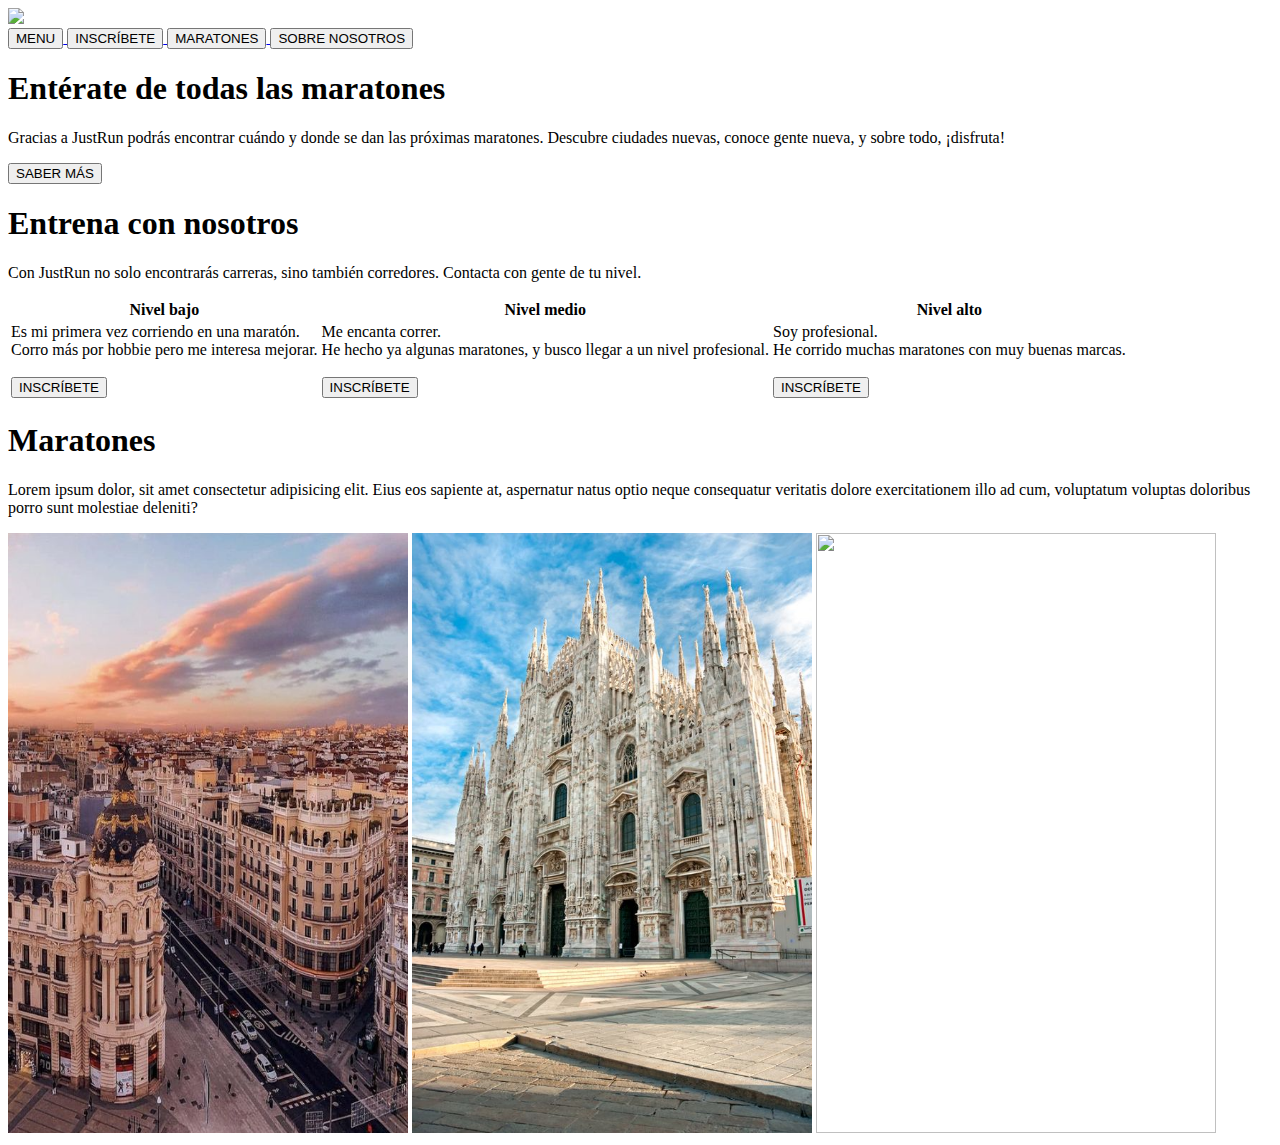
==== index.html @ 64826e67 "Add files via upload" ====
<!DOCTYPE html>
<html>

<head>
    <meta name="viewport" content="width=device-width, initial-scale=1.0">
    <title>Maratones</title>
    <link rel="stylesheet" href="pagwebeva.css">
</head>

<body>
    <header>

    </header>

    <main class="main">

        <nav>
            <a href="Index.html">
                <img src="Images/Logo.png">
            </a>

            <div class="nav-links">
                <a href="Index.html">
                    <button id="MENU">
                        MENU
                    </button>
                </a>

                <a href="Formulario.html">
                    <button id="INSCRIBETE">
                        INSCRÍBETE
                    </button>
                </a>

                <a href="Maratones.html">
                    <button id="MARATONES">
                        MARATONES
                    </button>
                </a>

                <a href="SobreNosotros.html">
                    <button id="NOSOTROS">
                        SOBRE NOSOTROS
                    </button>
                </a>

            </div>
        </nav>

        <div class="Intro">
            <h1 id="titulo1">Entérate de todas las maratones</h1>
            <p>Gracias a JustRun podrás encontrar cuándo y donde se dan las próximas maratones.
                Descubre ciudades nuevas, conoce gente nueva, y sobre todo, ¡disfruta!
            </p>
            <a href="">
                <button id="saber" style="opacity: 50;">
                    SABER MÁS
                </button>
            </a>
        </div>

    </main>

    <div class="entrena">
        <h1>Entrena con nosotros</h1>
        <p>Con JustRun no solo encontrarás carreras, sino también corredores.
            Contacta con gente de tu nivel.
        </p>

        <table>
            <thead>
                <tr>
                    <th>
                        Nivel bajo
                    </th>
                    <th>
                        Nivel medio
                    </th>
                    <th>
                        Nivel alto
                    </th>
                </tr>
            </thead>

            <tbody id="contenido">
                <tr>
                    <td>Es mi primera vez corriendo en una maratón.<br> Corro más por hobbie pero me interesa mejorar.<br>  <br>
                        <a href="">
                            <button id="nivel" style="opacity: 50;">
                                INSCRÍBETE
                            </button>
                        </a>
                    </td>

                    <td>Me encanta correr.<br> He hecho ya algunas maratones, y busco llegar a un nivel profesional.<br> <br>
                        <a href="">
                            <button id="nivel" style="opacity: 50;">
                                INSCRÍBETE
                            </button>
                        </a>
                    </td>

                    <td>Soy profesional.<br> He corrido muchas maratones con muy buenas marcas.<br> <br>
                        <a href="">
                            <button id="nivel" style="opacity: 50;">
                                INSCRÍBETE
                            </button>
                        </a>
                    </td>
                </tr>
            </tbody>
        </table>
    </div>

    <section class="Maratones">
        <h1>Maratones</h1>
        <p>Lorem ipsum dolor, sit amet consectetur adipisicing elit.
            Eius eos sapiente at, aspernatur natus optio neque consequatur veritatis dolore exercitationem illo ad cum,
            voluptatum voluptas doloribus porro sunt molestiae deleniti?
        </p>

        <div class="fila">
            <div class="col">
                <img id="ciu" src="Madrid.png" width="400" height="600">
                <img id="ciu" src="Milan.jpg" width="400" height="600">
                <img id="ciu" src="Paris.jpg" width="400" height="600">
            </div>
            
    </div>

</body>

</html>
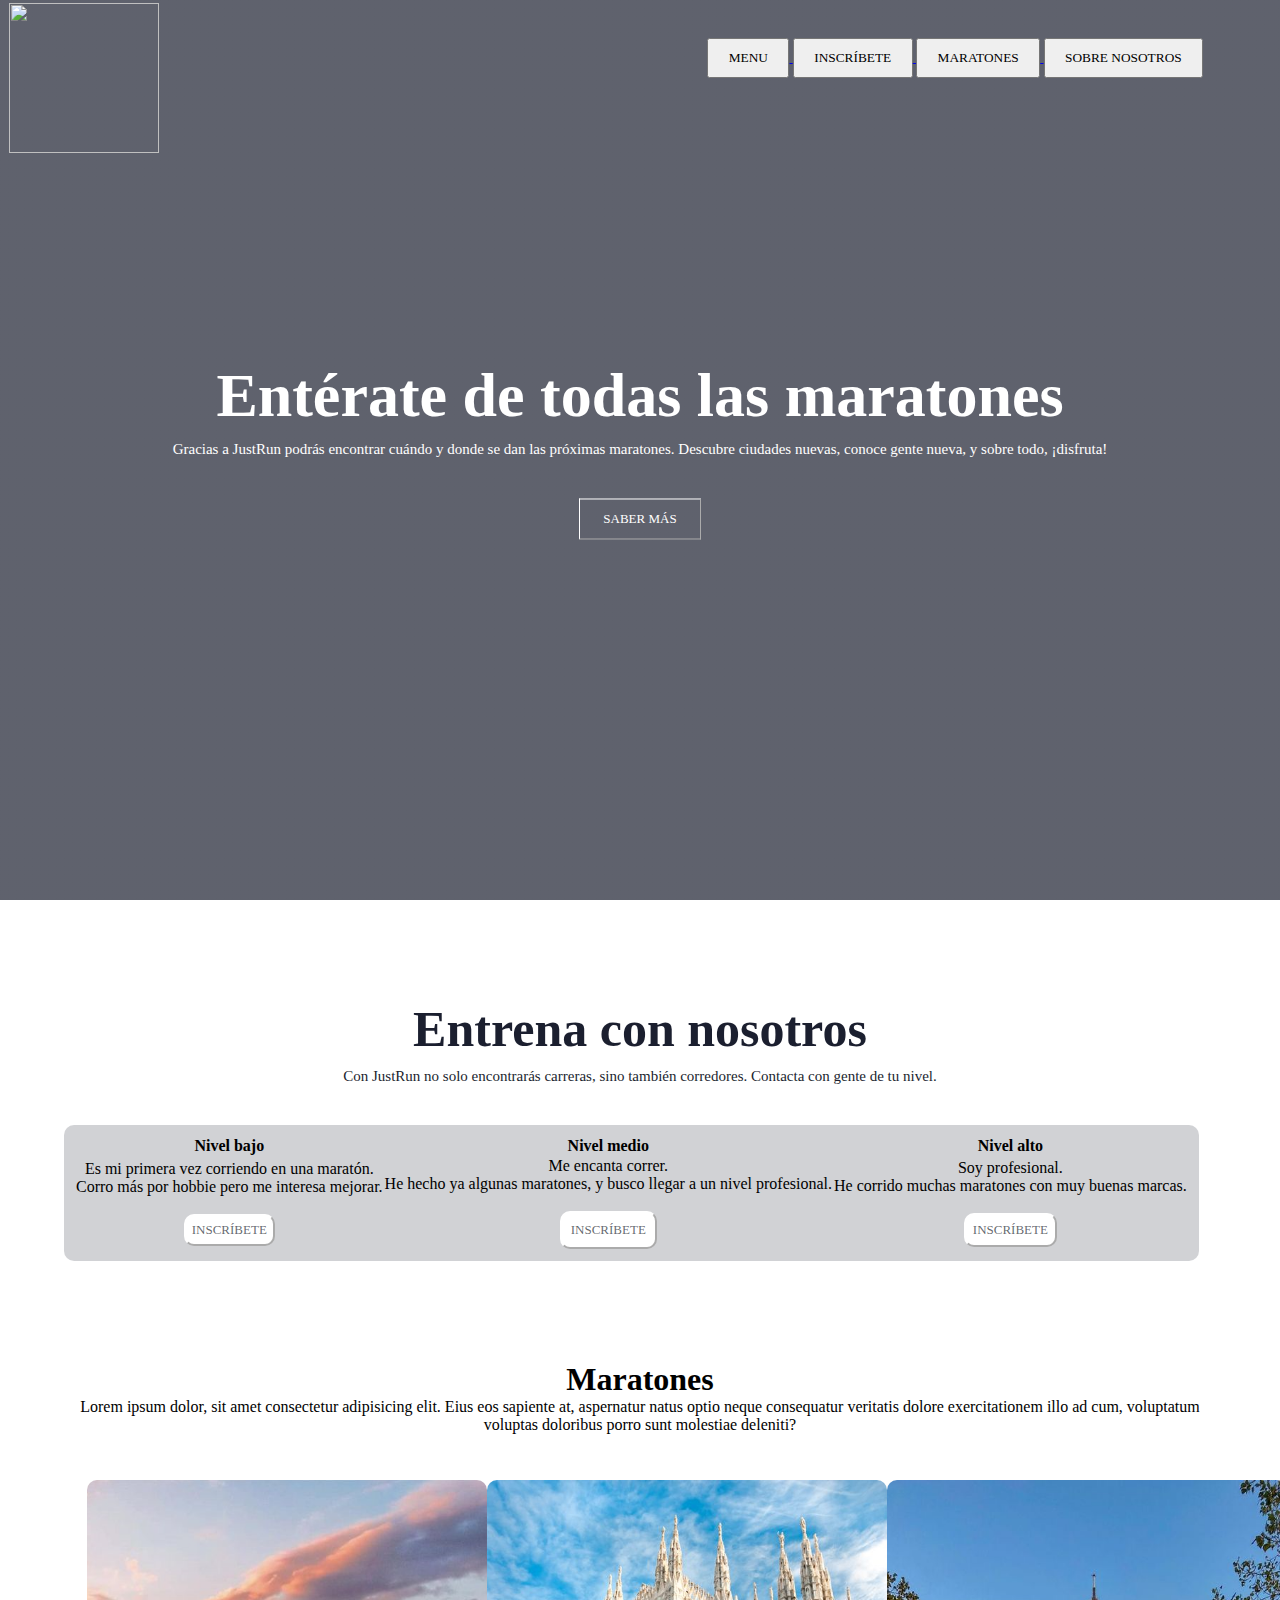
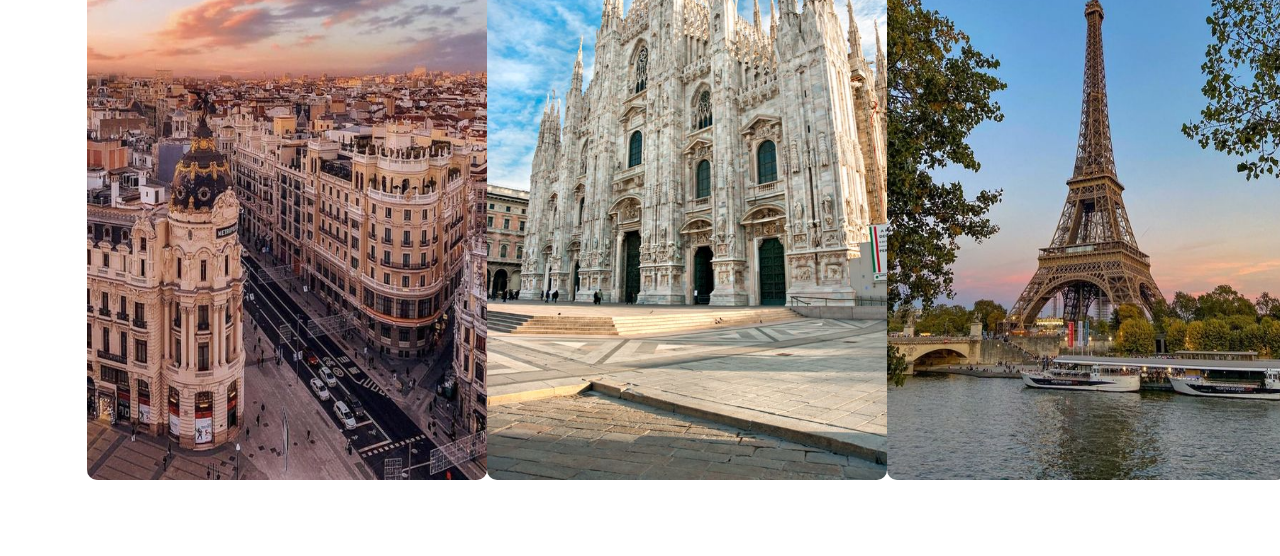
==== commit 03324c4d: "Rename Index.html to index.html" ====
--- a/index.html
+++ b/index.html
@@ -1,133 +1,133 @@
-<!DOCTYPE html>
-<html>
-
-<head>
-    <meta name="viewport" content="width=device-width, initial-scale=1.0">
-    <title>Maratones</title>
-    <link rel="stylesheet" href="pagwebeva.css">
-</head>
-
-<body>
-    <header>
-
-    </header>
-
-    <main class="main">
-
-        <nav>
-            <a href="Index.html">
-                <img src="Images/Logo.png">
-            </a>
-
-            <div class="nav-links">
-                <a href="Index.html">
-                    <button id="MENU">
-                        MENU
-                    </button>
-                </a>
-
-                <a href="Formulario.html">
-                    <button id="INSCRIBETE">
-                        INSCRÍBETE
-                    </button>
-                </a>
-
-                <a href="Maratones.html">
-                    <button id="MARATONES">
-                        MARATONES
-                    </button>
-                </a>
-
-                <a href="SobreNosotros.html">
-                    <button id="NOSOTROS">
-                        SOBRE NOSOTROS
-                    </button>
-                </a>
-
-            </div>
-        </nav>
-
-        <div class="Intro">
-            <h1 id="titulo1">Entérate de todas las maratones</h1>
-            <p>Gracias a JustRun podrás encontrar cuándo y donde se dan las próximas maratones.
-                Descubre ciudades nuevas, conoce gente nueva, y sobre todo, ¡disfruta!
-            </p>
-            <a href="">
-                <button id="saber" style="opacity: 50;">
-                    SABER MÁS
-                </button>
-            </a>
-        </div>
-
-    </main>
-
-    <div class="entrena">
-        <h1>Entrena con nosotros</h1>
-        <p>Con JustRun no solo encontrarás carreras, sino también corredores.
-            Contacta con gente de tu nivel.
-        </p>
-
-        <table>
-            <thead>
-                <tr>
-                    <th>
-                        Nivel bajo
-                    </th>
-                    <th>
-                        Nivel medio
-                    </th>
-                    <th>
-                        Nivel alto
-                    </th>
-                </tr>
-            </thead>
-
-            <tbody id="contenido">
-                <tr>
-                    <td>Es mi primera vez corriendo en una maratón.<br> Corro más por hobbie pero me interesa mejorar.<br>  <br>
-                        <a href="">
-                            <button id="nivel" style="opacity: 50;">
-                                INSCRÍBETE
-                            </button>
-                        </a>
-                    </td>
-
-                    <td>Me encanta correr.<br> He hecho ya algunas maratones, y busco llegar a un nivel profesional.<br> <br>
-                        <a href="">
-                            <button id="nivel" style="opacity: 50;">
-                                INSCRÍBETE
-                            </button>
-                        </a>
-                    </td>
-
-                    <td>Soy profesional.<br> He corrido muchas maratones con muy buenas marcas.<br> <br>
-                        <a href="">
-                            <button id="nivel" style="opacity: 50;">
-                                INSCRÍBETE
-                            </button>
-                        </a>
-                    </td>
-                </tr>
-            </tbody>
-        </table>
-    </div>
-
-    <section class="Maratones">
-        <h1>Maratones</h1>
-        <p>Lorem ipsum dolor, sit amet consectetur adipisicing elit.
-            Eius eos sapiente at, aspernatur natus optio neque consequatur veritatis dolore exercitationem illo ad cum,
-            voluptatum voluptas doloribus porro sunt molestiae deleniti?
-        </p>
-
-        <div class="fila">
-            <div class="col">
-                <img id="ciu" src="Madrid.png" width="400" height="600">
-                <img id="ciu" src="Milan.jpg" width="400" height="600">
-                <img id="ciu" src="Paris.jpg" width="400" height="600">
-            </div>
-            
-    </div>
-
-</body>
-
-</html>+<!DOCTYPE html>
+<html>
+
+<head>
+    <meta name="viewport" content="width=device-width, initial-scale=1.0">
+    <title>Maratones</title>
+    <link rel="stylesheet" href="pagwebeva.css">
+</head>
+
+<body>
+    <header>
+
+    </header>
+
+    <main class="main">
+
+        <nav>
+            <a href="index.html">
+                <img src="Images/Logo.png">
+            </a>
+
+            <div class="nav-links">
+                <a href="index.html">
+                    <button id="MENU">
+                        MENU
+                    </button>
+                </a>
+
+                <a href="Formulario.html">
+                    <button id="INSCRIBETE">
+                        INSCRÍBETE
+                    </button>
+                </a>
+
+                <a href="Maratones.html">
+                    <button id="MARATONES">
+                        MARATONES
+                    </button>
+                </a>
+
+                <a href="SobreNosotros.html">
+                    <button id="NOSOTROS">
+                        SOBRE NOSOTROS
+                    </button>
+                </a>
+
+            </div>
+        </nav>
+
+        <div class="Intro">
+            <h1 id="titulo1">Entérate de todas las maratones</h1>
+            <p>Gracias a JustRun podrás encontrar cuándo y donde se dan las próximas maratones.
+                Descubre ciudades nuevas, conoce gente nueva, y sobre todo, ¡disfruta!
+            </p>
+            <a href="">
+                <button id="saber" style="opacity: 50;">
+                    SABER MÁS
+                </button>
+            </a>
+        </div>
+
+    </main>
+
+    <div class="entrena">
+        <h1>Entrena con nosotros</h1>
+        <p>Con JustRun no solo encontrarás carreras, sino también corredores.
+            Contacta con gente de tu nivel.
+        </p>
+
+        <table>
+            <thead>
+                <tr>
+                    <th>
+                        Nivel bajo
+                    </th>
+                    <th>
+                        Nivel medio
+                    </th>
+                    <th>
+                        Nivel alto
+                    </th>
+                </tr>
+            </thead>
+
+            <tbody id="contenido">
+                <tr>
+                    <td>Es mi primera vez corriendo en una maratón.<br> Corro más por hobbie pero me interesa mejorar.<br>  <br>
+                        <a href="">
+                            <button id="nivel" style="opacity: 50;">
+                                INSCRÍBETE
+                            </button>
+                        </a>
+                    </td>
+
+                    <td>Me encanta correr.<br> He hecho ya algunas maratones, y busco llegar a un nivel profesional.<br> <br>
+                        <a href="">
+                            <button id="nivel" style="opacity: 50;">
+                                INSCRÍBETE
+                            </button>
+                        </a>
+                    </td>
+
+                    <td>Soy profesional.<br> He corrido muchas maratones con muy buenas marcas.<br> <br>
+                        <a href="">
+                            <button id="nivel" style="opacity: 50;">
+                                INSCRÍBETE
+                            </button>
+                        </a>
+                    </td>
+                </tr>
+            </tbody>
+        </table>
+    </div>
+
+    <section class="Maratones">
+        <h1>Maratones</h1>
+        <p>Lorem ipsum dolor, sit amet consectetur adipisicing elit.
+            Eius eos sapiente at, aspernatur natus optio neque consequatur veritatis dolore exercitationem illo ad cum,
+            voluptatum voluptas doloribus porro sunt molestiae deleniti?
+        </p>
+
+        <div class="fila">
+            <div class="col">
+                <img id="ciu" src="Madrid.png" width="400" height="600">
+                <img id="ciu" src="Milan.jpg" width="400" height="600">
+                <img id="ciu" src="Paris.jpg" width="400" height="600">
+            </div>
+            
+    </div>
+
+</body>
+
+</html>
--- a/pagwebeva.css
+++ b/pagwebeva.css
@@ -0,0 +1,218 @@
+* {
+    margin: 0;
+    padding: 0;
+}
+
+.main{
+    min-height: 100vh;
+    width: 100%;
+    background-image: linear-gradient(rgba(27, 31, 47, 0.7),rgba(27, 31, 47, 0.7)), 
+    url(Images/Fondo.jpg);
+    background-position: center;
+    background-size: cover;
+    position: relative;
+}
+
+nav{
+    display: flex;
+    justify-content: space-between;
+}
+
+nav img{
+    padding: 2% 6%;
+    height: 150px;
+    width: 150px;
+}
+
+.nav-links{
+    padding: 3% 6%;
+    flex:1;
+    text-align: right;
+    position: relative;
+
+    color: #fff;
+    font-size: 13px;
+    font-family: "Verdana";
+}
+#MENU{
+    padding: 1% 2%;
+    font-family: "Verdana";
+}
+#NOSOTROS{
+    padding: 1% 2%;
+    font-family: "Verdana";
+}
+#MARATONES{
+    padding: 1% 2%;
+    font-family: "Verdana";
+}
+#BLOG{
+    padding: 1% 2%;
+    font-family: "Verdana";
+}
+#INSCRIBETE{
+    padding: 1% 2%;
+    font-family: "Verdana";
+}
+
+.Intro{
+    width: 90%;
+    color: #fff;
+    position: absolute;
+    top: 50%;
+    left: 50%;
+    transform: translate(-50%,-50%);
+    text-align: center;
+    font-family: "Verdana";
+}
+
+.Intro h1{
+    font-size: 62px;
+}
+
+.Intro p{
+    margin: 10px 0 40px;
+    font-size: 15px;
+}
+
+#saber{
+    padding: 1% 2%;
+    font-family: "Verdana";
+    color: #fff;
+    font-size: 13px;
+    background-color: transparent;
+    border-color: #fff;
+    border-width: 1px ;
+}
+
+
+.entrena{
+    width: 90%;
+    margin: auto;
+    text-align: center;
+    padding-top: 100px;
+    font-family: "Verdana";
+}
+
+.entrena h1{
+    font-size: 50px;
+    color:rgba(27, 31, 47);
+}
+
+.entrena p{
+    margin: 10px 0 40px;
+    font-size: 15px;
+    color: rgba(27, 31, 47);
+}
+
+.entrena table{
+    font-family: "Verdana";
+    background-color: rgba(27, 31, 47, 0.2);
+    border-radius: 10px;
+    padding: 10px;
+}
+
+.Maratones{
+    width: 90%;
+    margin: auto;
+    text-align: center;
+    padding-top: 100px;
+    font-family: "Verdana";
+}
+
+#nivel{
+    padding: 2% 2%;
+    font-family: "Verdana";
+    color: rgba(27, 31, 47, 0.7);
+    font-size: 13px;
+    background-color: #fff;
+    border-color: #fff;
+    border-radius: 10px;
+
+}
+
+.col{
+    justify-content: space-between;
+    display: flex;
+    border-radius: 10px;
+    margin-bottom: 30px;
+    padding: 4% 2%;
+
+}
+
+#ciu{
+    border-radius: 10px;
+}
+
+#div-grande{
+    display: flex;
+    flex-direction: row;
+    background-color: rgb(27, 31, 47, 0.7);
+    height: 200px;
+    justify-content: center;
+    align-content: center;
+    width: 600px;
+    margin-top: 150px;
+    margin-left: 180px;
+    padding-left: 200px;
+    padding-right: 200px;
+    border-radius: 20px;
+}
+.columna-input{
+    display: flex;
+    flex-direction: column;
+    padding-top: 20px;
+}
+.elemento-formulario{
+    text-align: left;
+    margin-top: 10px;
+    margin-bottom: 10px;
+    font-family: "Verdana";
+    color: #fff;
+}
+#inp{
+    margin-left: 10px;
+}
+
+#boton-formulario{
+    margin-top: 20px;
+    margin-left: 700px;
+    width: 80px;
+    height: 50px;
+    font-family:"Verdana";
+    font-family: "Verdana";
+    color: rgba(27, 31, 47, 0.7);
+    font-size: 13px;
+    background-color: #fff;
+    border-color: #fff;
+    border-radius: 10px;
+
+
+}
+
+
+
+.div-grande{
+    width: 900px;
+    height: 200px;
+    justify-content: center;
+    background-color: red;
+    border-radius: 20px;
+    background-color: lightcyan;
+    text-align: center;
+    margin-left: 250px;
+}
+.titulo{
+    font-family: Verdana, Geneva, Tahoma, sans-serif;
+    font-size: 40px;
+    margin-top: 30px;
+    padding: 30px;
+}
+.parrafo{
+    font-family: Verdana, Geneva, Tahoma, sans-serif;
+    font-size: 13px;
+}
+#contenedor{
+    justify-content: center;
+    align-items: center;
+}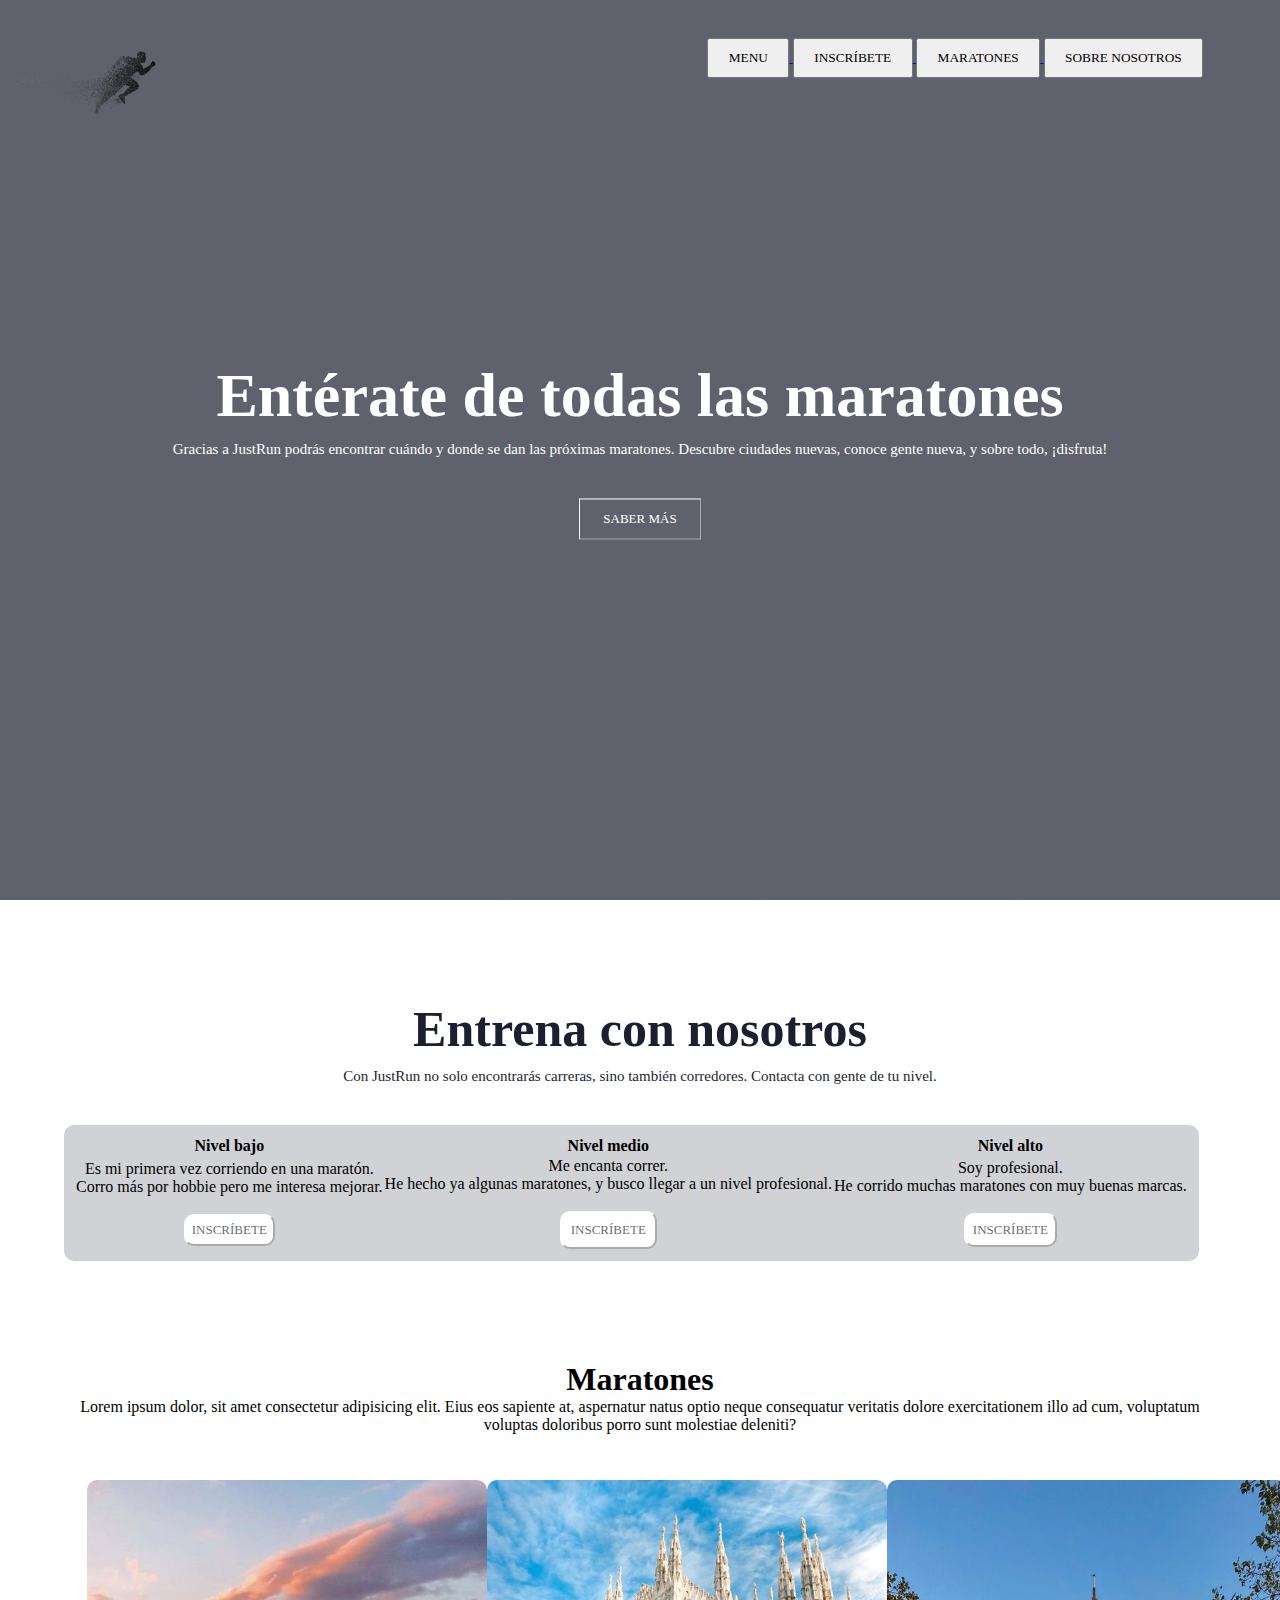
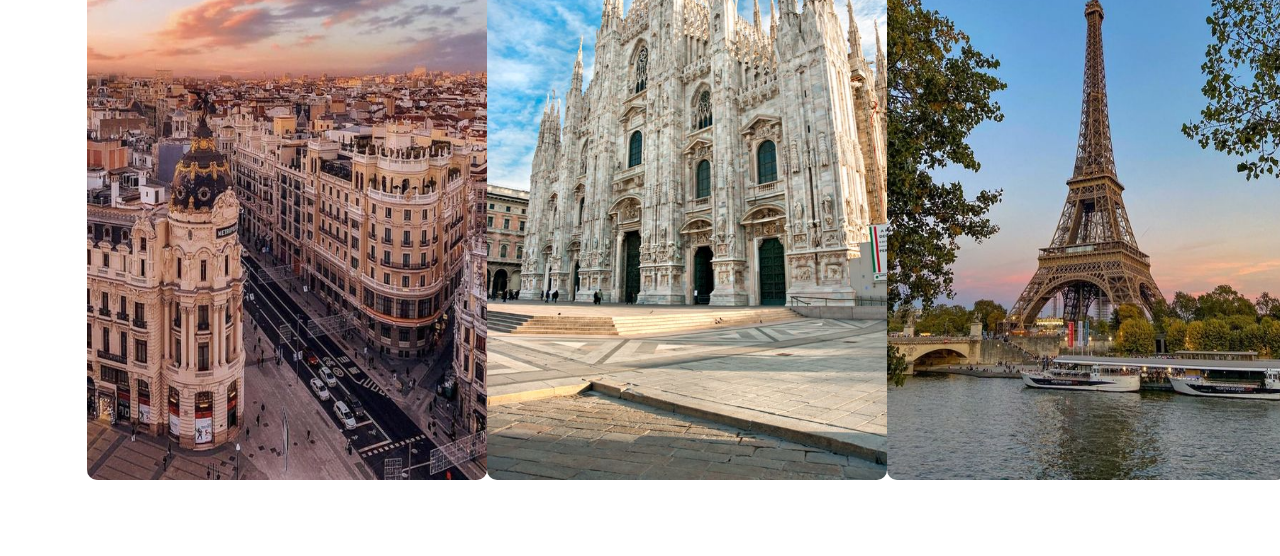
==== commit 34c2260c: "Update index.html" ====
--- a/index.html
+++ b/index.html
@@ -16,7 +16,7 @@
 
         <nav>
             <a href="index.html">
-                <img src="Images/Logo.png">
+                <img src="Logo.png">
             </a>
 
             <div class="nav-links">
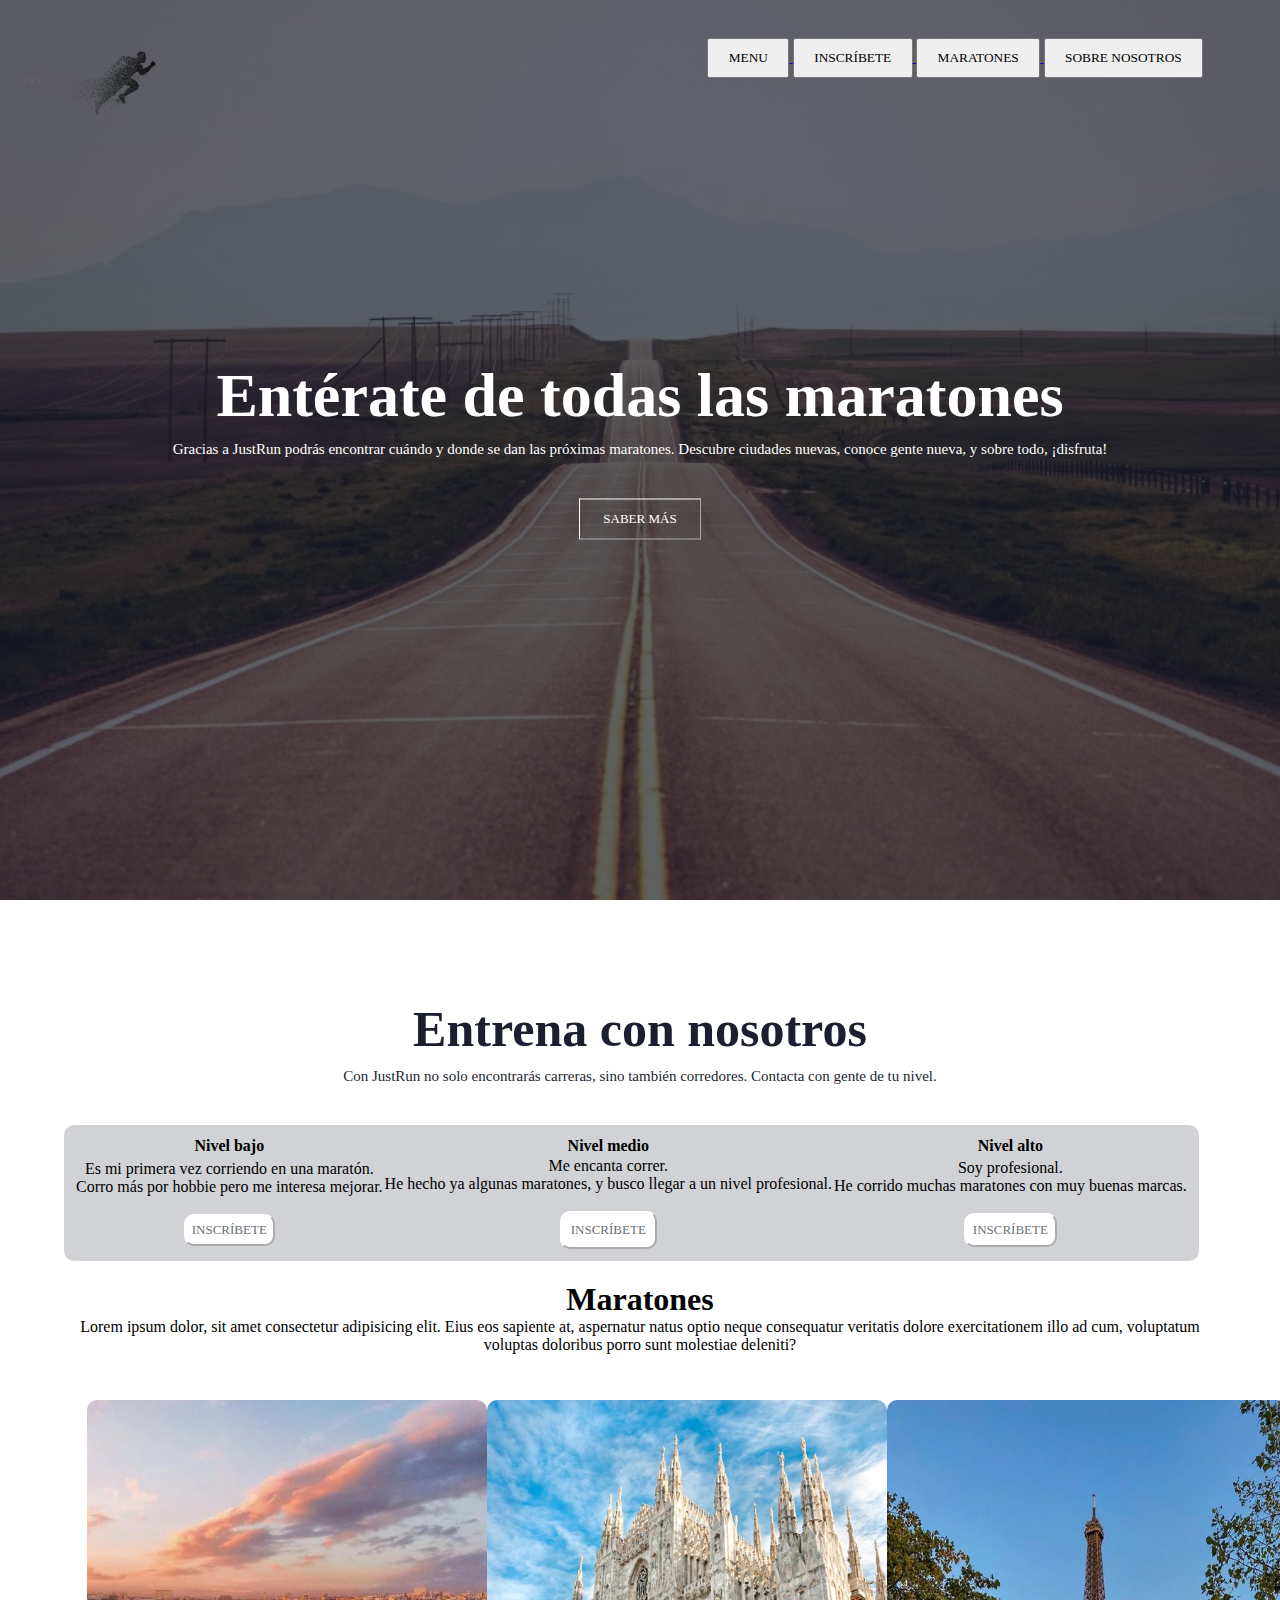
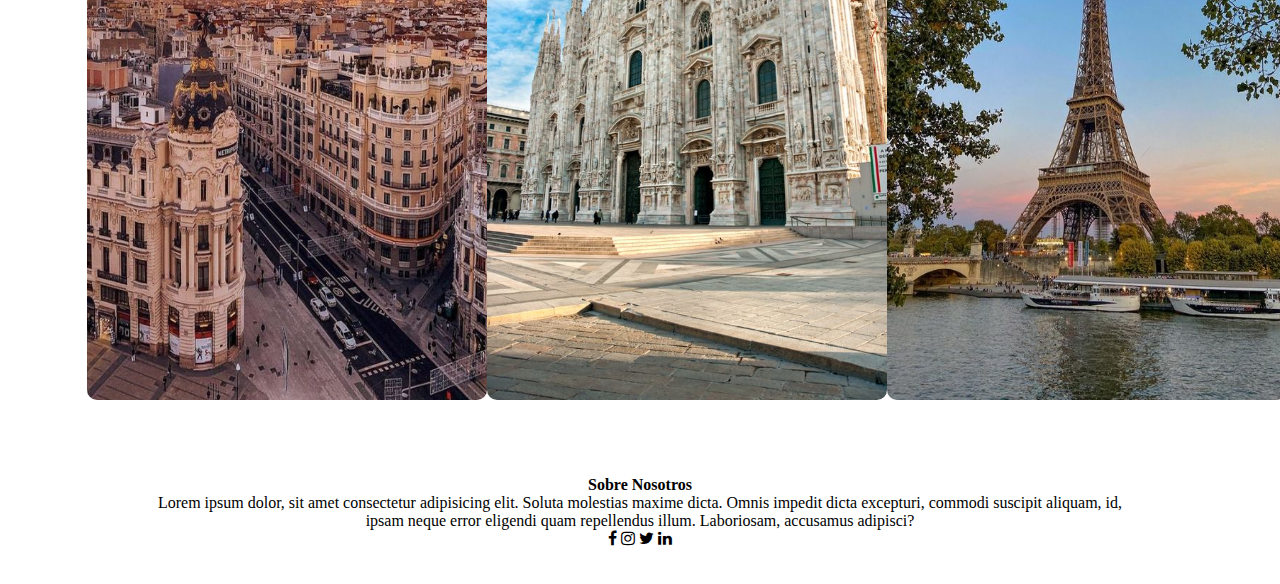
==== commit fb07bac1: "Update index.html" ====
--- a/index.html
+++ b/index.html
@@ -5,6 +5,7 @@
     <meta name="viewport" content="width=device-width, initial-scale=1.0">
     <title>Maratones</title>
     <link rel="stylesheet" href="pagwebeva.css">
+    <link rel="stylesheet" href="https://maxcdn.bootstrapcdn.com/font-awesome/4.4.0/css/font-awesome.min.css">
 </head>
 
 <body>
@@ -52,7 +53,7 @@
             <p>Gracias a JustRun podrás encontrar cuándo y donde se dan las próximas maratones.
                 Descubre ciudades nuevas, conoce gente nueva, y sobre todo, ¡disfruta!
             </p>
-            <a href="">
+            <a href="SobreNosotros.html">
                 <button id="saber" style="opacity: 50;">
                     SABER MÁS
                 </button>
@@ -84,16 +85,18 @@
 
             <tbody id="contenido">
                 <tr>
-                    <td>Es mi primera vez corriendo en una maratón.<br> Corro más por hobbie pero me interesa mejorar.<br>  <br>
-                        <a href="">
+                    <td>Es mi primera vez corriendo en una maratón.<br> Corro más por hobbie pero me interesa
+                        mejorar.<br> <br>
+                        <a href="Formulario.html">
                             <button id="nivel" style="opacity: 50;">
                                 INSCRÍBETE
                             </button>
                         </a>
                     </td>
 
-                    <td>Me encanta correr.<br> He hecho ya algunas maratones, y busco llegar a un nivel profesional.<br> <br>
-                        <a href="">
+                    <td>Me encanta correr.<br> He hecho ya algunas maratones, y busco llegar a un nivel profesional.<br>
+                        <br>
+                        <a href="Formulario.html">
                             <button id="nivel" style="opacity: 50;">
                                 INSCRÍBETE
                             </button>
@@ -101,7 +104,7 @@
                     </td>
 
                     <td>Soy profesional.<br> He corrido muchas maratones con muy buenas marcas.<br> <br>
-                        <a href="">
+                        <a href="Formulario.html">
                             <button id="nivel" style="opacity: 50;">
                                 INSCRÍBETE
                             </button>
@@ -125,9 +128,24 @@
                 <img id="ciu" src="Milan.jpg" width="400" height="600">
                 <img id="ciu" src="Paris.jpg" width="400" height="600">
             </div>
+
+        </div>
+
+        <section class="footer"> </section>
+        <h4>
+            Sobre Nosotros
+        </h4>
+        <p>Lorem ipsum dolor, sit amet consectetur adipisicing elit. Soluta molestias maxime dicta. Omnis impedit dicta
+            excepturi, commodi suscipit aliquam, id, <br> ipsam neque error eligendi quam repellendus illum. Laboriosam,
+            accusamus adipisci?</p>
+        <div class="icons">
+            <i class="fa fa-facebook"></i>
+            <i class="fa fa-instagram"></i>
+            <i class="fa fa-twitter"></i>
+            <i class="fa fa-linkedin"></i>
             
-    </div>
-
+        </div>
+        <p> <br> <br></p>
 </body>
 
 </html>
--- a/pagwebeva.css
+++ b/pagwebeva.css
@@ -7,7 +7,7 @@
     min-height: 100vh;
     width: 100%;
     background-image: linear-gradient(rgba(27, 31, 47, 0.7),rgba(27, 31, 47, 0.7)), 
-    url(Images/Fondo.jpg);
+    url(Fondo.jpg);
     background-position: center;
     background-size: cover;
     position: relative;
@@ -116,7 +116,7 @@
     width: 90%;
     margin: auto;
     text-align: center;
-    padding-top: 100px;
+    padding-top: 20px;
     font-family: "Verdana";
 }
 
@@ -163,6 +163,7 @@
     flex-direction: column;
     padding-top: 20px;
 }
+
 .elemento-formulario{
     text-align: left;
     margin-top: 10px;
@@ -172,47 +173,91 @@
 }
 #inp{
     margin-left: 10px;
-}
-
-#boton-formulario{
-    margin-top: 20px;
-    margin-left: 700px;
-    width: 80px;
-    height: 50px;
-    font-family:"Verdana";
-    font-family: "Verdana";
+    color: rgb(27, 31, 47);
+}
+
+#forms{
+    padding: 1% 1%;
+    margin: 3%;
     color: rgba(27, 31, 47, 0.7);
     font-size: 13px;
     background-color: #fff;
     border-color: #fff;
     border-radius: 10px;
-
-
-}
-
-
+    display: block;
+    margin-left: auto;
+    margin-right: auto;
+    font-family: "Verdana";
+}
 
 .div-grande{
     width: 900px;
     height: 200px;
     justify-content: center;
-    background-color: red;
     border-radius: 20px;
-    background-color: lightcyan;
+    background-color: rgba(224, 255, 255, 0.541);
     text-align: center;
     margin-left: 250px;
 }
+#div-enorme{
+    width: 900px;
+    height: 300px;
+    justify-content: center;
+    border-radius: 20px;
+    background-color: rgba(224, 255, 255, 0.541);
+    text-align: center;
+    margin-left: 250px;
+}
+
 .titulo{
-    font-family: Verdana, Geneva, Tahoma, sans-serif;
+    font-family: "Verdana"
     font-size: 40px;
     margin-top: 30px;
     padding: 30px;
 }
 .parrafo{
-    font-family: Verdana, Geneva, Tahoma, sans-serif;
+    font-family: "Verdana"
     font-size: 13px;
 }
 #contenedor{
     justify-content: center;
     align-items: center;
-}+}
+
+#blanco{
+    color: #fff;
+}
+
+#ir{
+    padding: 2% 20%;
+    font-family: "Verdana";
+    color: rgba(27, 31, 47, 0.7);
+    font-size: 13px;
+    background-color: #fff;
+    border-color: #fff;
+    border-radius: 10px;
+}
+
+.tabla h1{
+    font-family: "Verdana";
+    font-size: 50px;
+    color:rgba(27, 31, 47);
+}
+
+.tabla p{
+    font-family: "Verdana";
+    margin: 10px 0 40px;
+    font-size: 15px;
+    color: rgba(27, 31, 47);
+}
+
+.tabla table{
+    text-align: center;
+    font-family: "Verdana";
+    background-color: rgba(221, 223, 228, 0.2);
+    border-radius: 10px;
+    padding: 10px;
+    border: 1px solid black;
+    margin-left: auto;
+    margin-right: auto;
+}
